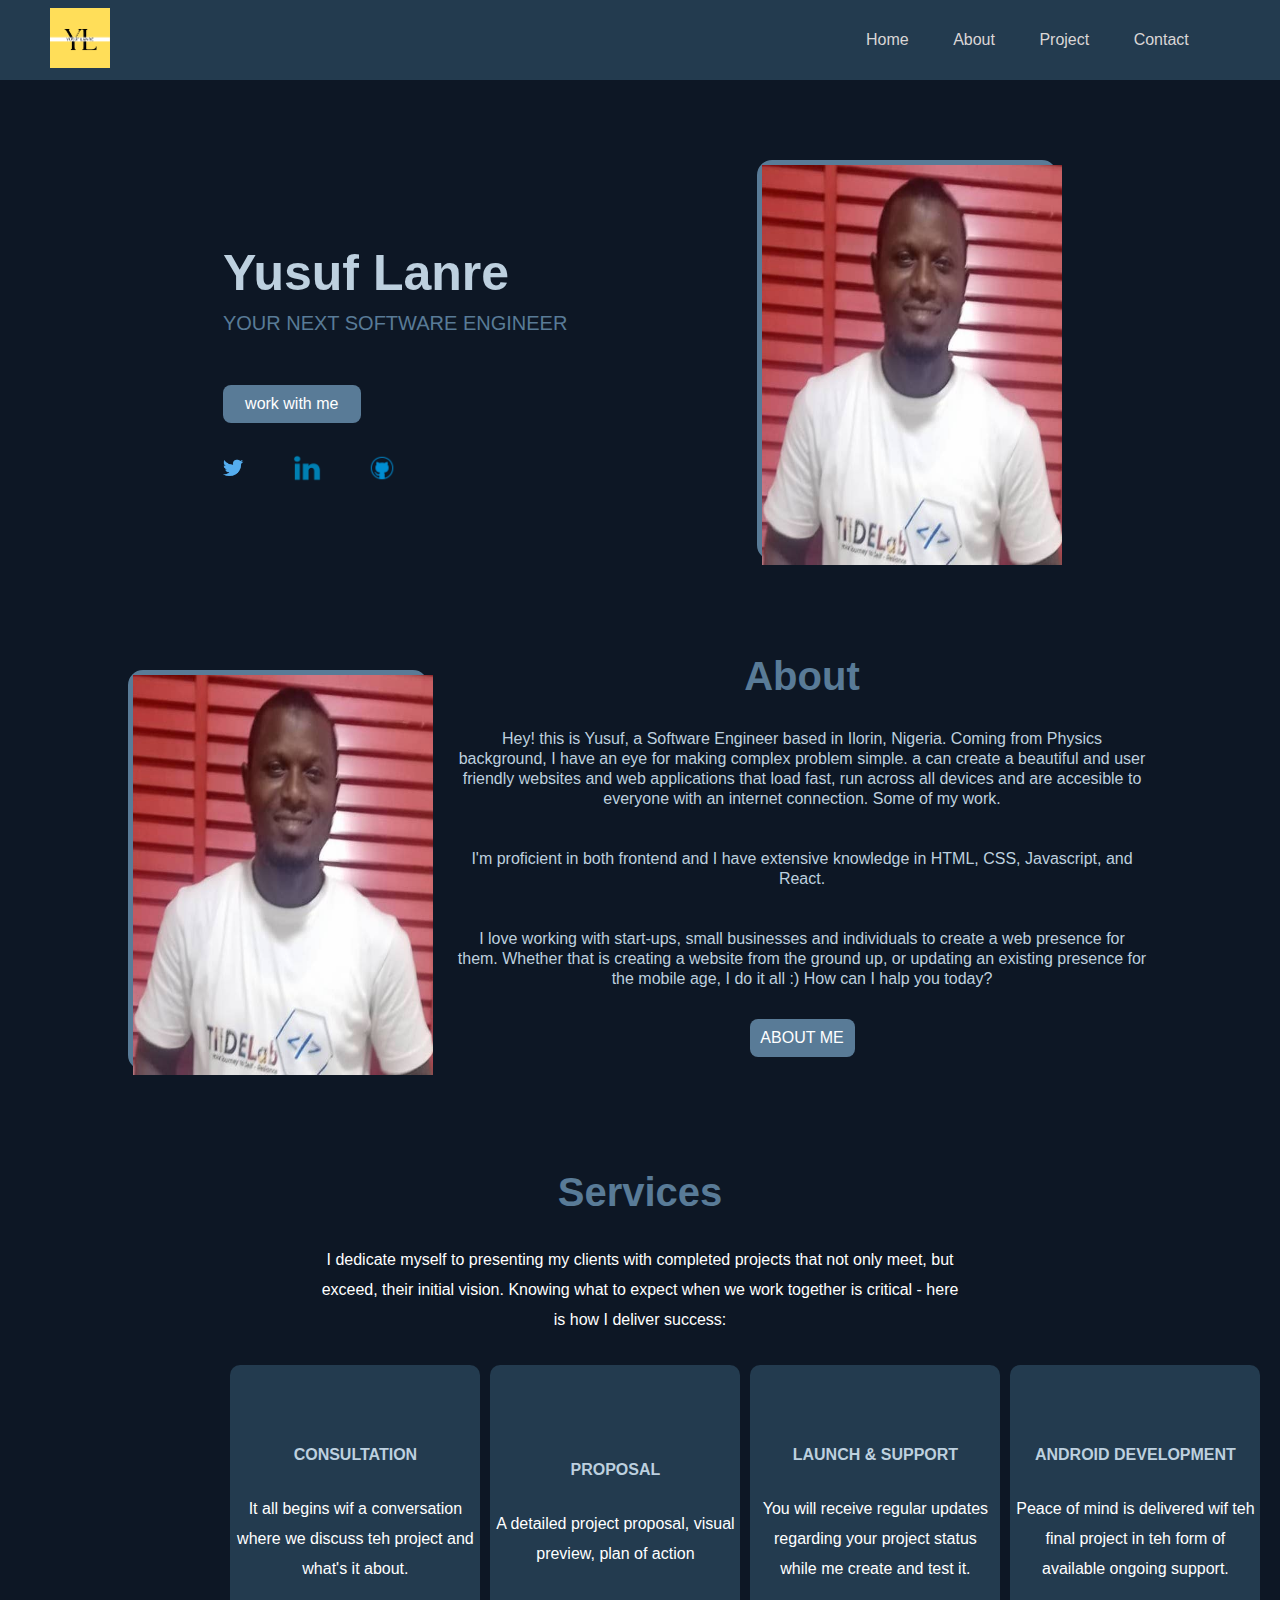
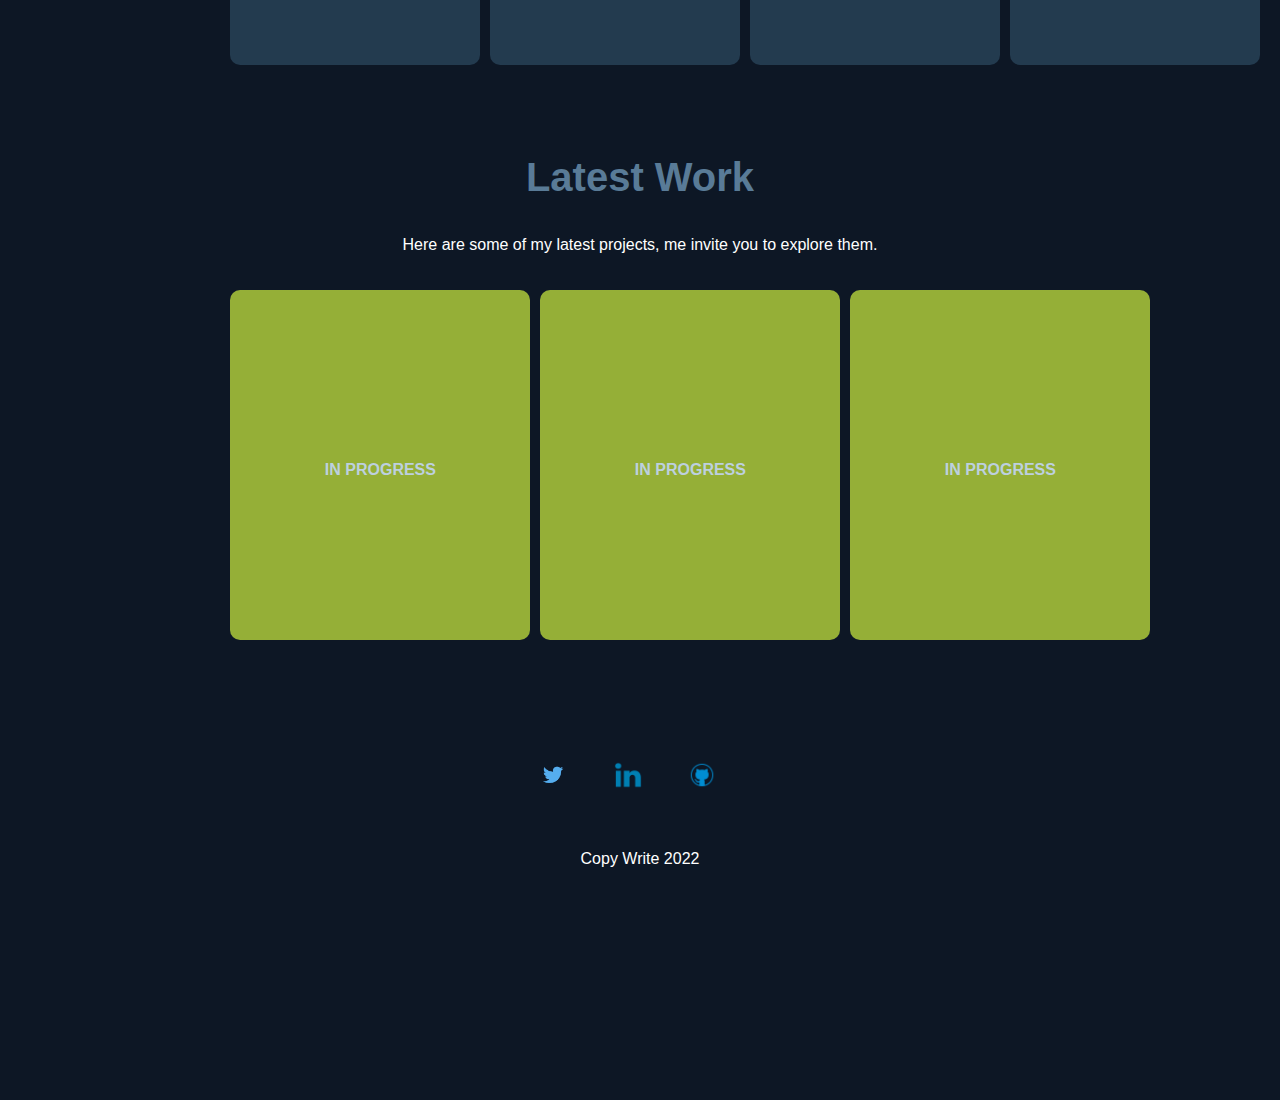
==== home.html @ eb33f9ff "portfolio" ====
<!DOCTYPE html>
<html lang="en">
<head>
    <meta charset="UTF-8">
    <meta http-equiv="X-UA-Compatible" content="IE=edge">
    <meta name="viewport" content="width=device-width, initial-scale=1.0">
    <meta class="description" content="Welcome to my offcial website, kindly explore my skills and expertise andd feel free to contact me">
    <meta class="name">
    <link rel="stylesheet" href="./style.css">
    
    <title>Yusuf Lanre</title>
</head>
<body>

    <!-- Navbar -->
    <header id="main-header">
            <div class="left-section">
                <a href="www.index.html" target="_blank"><img src="./yusful-logo.png" alt="Yusuf Lanre" class="logo"></a>
            </div>
            <div class="right-section">
                <ul class="nav-links">
                    <li><a href="#"></a>Home</li>
                    <li><a href="./about.html"></a>About</li>
                    <li><a href="#"></a>Project</li>
                    <li><a href="#"></a>Contact</li>
                </ul>
            </div>
    </header>

    <!-- introduction session -->
    <section id="intro-section">
        <div class="top-section">
           <div class="author">
               <div class="author-info">
                <h1 class="name">Yusuf Lanre</h1>
                <h3 class="info-heading">YOUR NEXT SOFTWARE ENGINEER</h3>
                <a href="mailto:yousoophlekan@gmail.com" class="btn">work with me</a>
               </div>

                <!-- social links -->
                <div class="social-links">
                    <ul>
                        <li class="s-link"><img src="./twitter-icon.png" alt="twitter" width="30"><a href="https://twitter.com/yusfulcoder" target="_blank"></a></li>
                        <li class="s-link"><img src="./Linkedin-PNG.png" alt="twitter" width="30"><a href="https://www.linkedin.com/in/yusuf-olanrewaju-saheed" target="_blank"></a></li>
                        <li class="s-link"><img src="./git_github.png" alt="twitter" width="30"><a href="https://github.com/yousful" target="_blank"></a></li>
                    </ul>
                </div>
           </div>

           <!-- author image -->
            <div class="author-img">
                <img class="img-style" src="./yusful image.jpeg" alt="yusuf photo" width="300" height="400" border-radius="5">
            </div>
        </div>
    </section>
    <div id="about-section">
        <div class="middle-section">
            <!-- author image -->
            <div class="author-img">
                <img class="img-style" src="./yusful image.jpeg" alt="yusuf photo" width="300" height="400">
            </div>
        <div id="about">
            <div class="about-info"><h3>About</h3></div>
            
           <p class="about">
            Hey! this is Yusuf, a Software Engineer based in Ilorin, Nigeria. Coming from Physics background, I have an eye for making complex problem simple. a can create a beautiful and user friendly websites and web applications that load fast, run across all devices and are accesible to everyone with an internet connection. Some of my work.
           </p>
           <p class="about">
            I'm proficient in both frontend and I have extensive knowledge in HTML, CSS, Javascript, and React.
           </p>
           <p class="about">
            I love working with start-ups, small businesses and individuals to create a web presence for them. Whether that is creating a website from the ground up, or updating an existing presence for the mobile age, I do it all :) How can I halp you today?
           </p>

            <a href="mailto:yousoophlekan@gmail.com" class="btn-1">ABOUT ME</a>

        </div>
    </div>
    <div id="services-section">
        <div class="services">
            <div class="service-heading"><h3>Services</h3>
            </div>
            <div class="service-content">
                <p>
                    I dedicate myself to presenting my clients with completed projects that not only meet, but exceed, their initial vision. Knowing what to expect when we work together is critical - here is how I deliver success:
                </p>
            </div>
        </div>

        <div id="services-list">
            <div class="services-offer">
                <div class="consultation">
                    <h4>CONSULTATION</h4>
                    <p>
                        It all begins wif a conversation where we discuss teh project and what's it about.
                    </p>
                </div>
                <div class="proposal">
                    <h4>PROPOSAL</h4>
                    <p>
                        A detailed project proposal, visual preview, plan of action
                    </p>
                </div>
                <div class="launch">
                    <h4>LAUNCH & SUPPORT</h4>
                    <p>
                        You will receive regular updates regarding your project status while me create and test it.
                    </p>
                </div>
                <div class="app-dev">
                    <h4>ANDROID DEVELOPMENT</h4>
                    <p>
                        Peace of mind is delivered wif teh final project in teh form of available ongoing support.
                    </p>
                </div>
            </div>
        </div>
    </div>

    <!-- latest-work section -->

    <div id="work-section">
        <div class="services">
            <div class="service-heading"><h3>Latest Work</h3>
            </div>
            <div class="service-content">
                <p>
                    Here are some of my latest projects, me invite you to explore them.
                </p>
            </div>
        </div>

    <div id="latest-work">
        <div class="services-offer">
            <div class="website">
                <h4>IN PROGRESS</h4>
                
            </div>
            <div class="iOS-app">
                <h4>IN PROGRESS</h4>
    
            </div>
            <div class="Android-app">
                <h4>IN PROGRESS</h4>
               
            </div>
        </div>
    </div>
</div>

<div id="footer">
    <div id="footer-links">
        <div class="author">
            <!-- social links -->
            <div class="social-links">
                <ul>
                    <li><img src="./twitter-icon.png" alt="twitter" width="30"><a href="" target="_blank"></a></li>
                    <li><img src="./Linkedin-PNG.png" alt="twitter" width="30"><a href="" target="_blank"></a></li>
                    <li><img src="./git_github.png" alt="twitter" width="30"><a href="" target="_blank"></a></li>
                </ul>
            </div>
            <div class="author-info">
               <p> Copy Write 2022</p>
              </div>
       </div>  
    </div>
</div>

</body>
</html>
---- style.css ----
*{
    margin: 0;
    padding: 0;
    box-sizing: border-box;
}

body{
    font-family: 'Lucida Sans', 'Lucida Sans Regular', 'Lucida Grande', 'Lucida Sans Unicode', Geneva, Verdana, sans-serif;
    background-color:#0d1725;
    padding-top: 90px;
    height: 2700px;
}

/* navbar */
#main-header{
    background-color: rgb(35, 59, 79);
    color: rgb(218, 214, 214);
    display: flex;
    height: 80px;
    flex-direction: row;
    align-items: center;
    position: fixed;
    top:0px;
    left: 0px;
    right: 0px;
}

.right-section{
    width: 30%;
    margin-right: 50px;
}

.left-section{
    flex: 1;
    margin-left: 50px;
}
.logo{
    width: 60px;
}
.navbar{
    display: grid;
    grid-template-columns: auto 1fr;
    align-items: center;
}

ul{
    list-style: none;
}

li{
    display: inline-block;
    padding: 20px;
}

 li:hover{
     background-color: #0d1725;
     cursor: pointer;
 }
/* intro session */

#intro-section{
    width: 80%;
   margin: auto;
}

.top-section{
    display: flex;
    flex: 1;
    align-items: center;
    justify-content: space-around;
    margin-top: 30px;
}

.author{
    display: flex;
    flex-direction: column;
}

/* author image */
.author-img{
    border: 5px solid rgb(89, 123, 151);
    height: 400px;
    width: 300px;
    margin-top: 40px;
    margin-bottom: 10px;
    border-radius: 15px;
}


.name{
    font-size: 50px;
    font-weight: 600;
    margin-bottom: 10px;
    padding-top: 60px;
    color: rgb(189, 208, 223);
}

.info-heading{
    font-size: 20px;
    font-weight: 200;
    color: rgb(89, 123, 151);
}

.btn{
    text-decoration: none;
    background-color: rgb(89, 123, 151);
    color: #fff;
    padding: 10px;
    display:inline-block;
    border: none;
    border-radius: 8px;
    margin-top: 50px;
    width: 40%;
    text-align: center;
}
/* social links */
.social-links{
   margin-top: 10px;
   margin-left: -25px;   
}

.s-link:hover{
    width: 35px;
    cursor: pointer;
}

/* About section */
#about-section{
    width: 80%;
   margin: auto;
   padding-top: 60px;
}

.middle-section{
    display: flex;
    align-items: center;
    justify-content: space-between;
}
#about{
    width: 700px;
    display: flex;
    flex-direction: column;
    flex: 1ß;
    align-items: center;
}

/* .about-info{
    margin-bottom: 10px;
    padding: 0px;
} */

h3{
    color: rgb(89, 123, 151);
    font-size: 40px;
}

.about{
    color: rgb(189, 208, 223);
    font-size: 16px;
    /* justify-content: center; */
    line-height: 20px;
}

.btn-1{
    text-decoration: none;
    background-color: rgb(89, 123, 151);
    color: #fff;
    padding: 10px;
    display:inline-block;
    border: none;
    border-radius: 8px;
    margin-top: 20px;
    width: 15%;
    text-align: center;
}
/* Services section */
#services-section{
    width: 80%;
   margin: auto;
   padding-top: 90px;
}

.services{
    width: 80%;
    margin: auto;
    display: flex;
    flex-direction: column;
    align-items: center;
}

.service-content{
        color: rgb(189, 208, 223);
        font-size: 16px;
        justify-content: center;
        line-height: 30px;
}

#service-list{
    width: 80%;
   margin: auto;
   padding-top: 90px;
}

.services-offer{
    display: grid;
    grid-template-columns: 1fr 1fr 1fr 1fr;
    column-gap: 10px;
    margin-top: 20px;
}

.consultation, .proposal, .launch, .app-dev{
    height: 300px;
    width: 250px;
    background-color: rgb(35, 59, 79);
    align-content: center;
    border: none;
    border-radius: 10px;
}

.consultation:hover{
    background-color: rgb(89, 123, 151);
    height: 310px;
    width: 255px;
}
.proposal:hover{
    background-color: rgb(89, 123, 151);
    height: 310px;
    width: 255px;
}
.launch:hover{
    background-color: rgb(89, 123, 151);
    height: 310px;
    width: 255px;
}
.app-dev:hover{
    background-color: rgb(89, 123, 151);
    height: 310px;
    width: 255px;
}

h4{
    color: rgb(189, 208, 223);
    text-align: center;
    margin-top: 10px;
}

p{
    color: #fff;
    text-align: center;
    line-height: 30px;
    margin-top: 20px;
    padding: 10px 5px
}

p:hover{
    font-weight: 500;
}

/* latest-work section */

#work-section{
    width: 80%;
   margin: auto;
   padding-top: 90px;
}

.website, .iOS-app, .Android-app{
    height: 350px;
    width: 300px;
    background-color: rgb(149, 175, 55);
    align-content: center;
    border: none;
    border-radius: 10px;
}

#footer{
    width: 80%;
    margin: auto;
    padding-top: 90px;
}

#footer-links{
    display: flex;
    flex-direction: column;
    align-items: center;
}
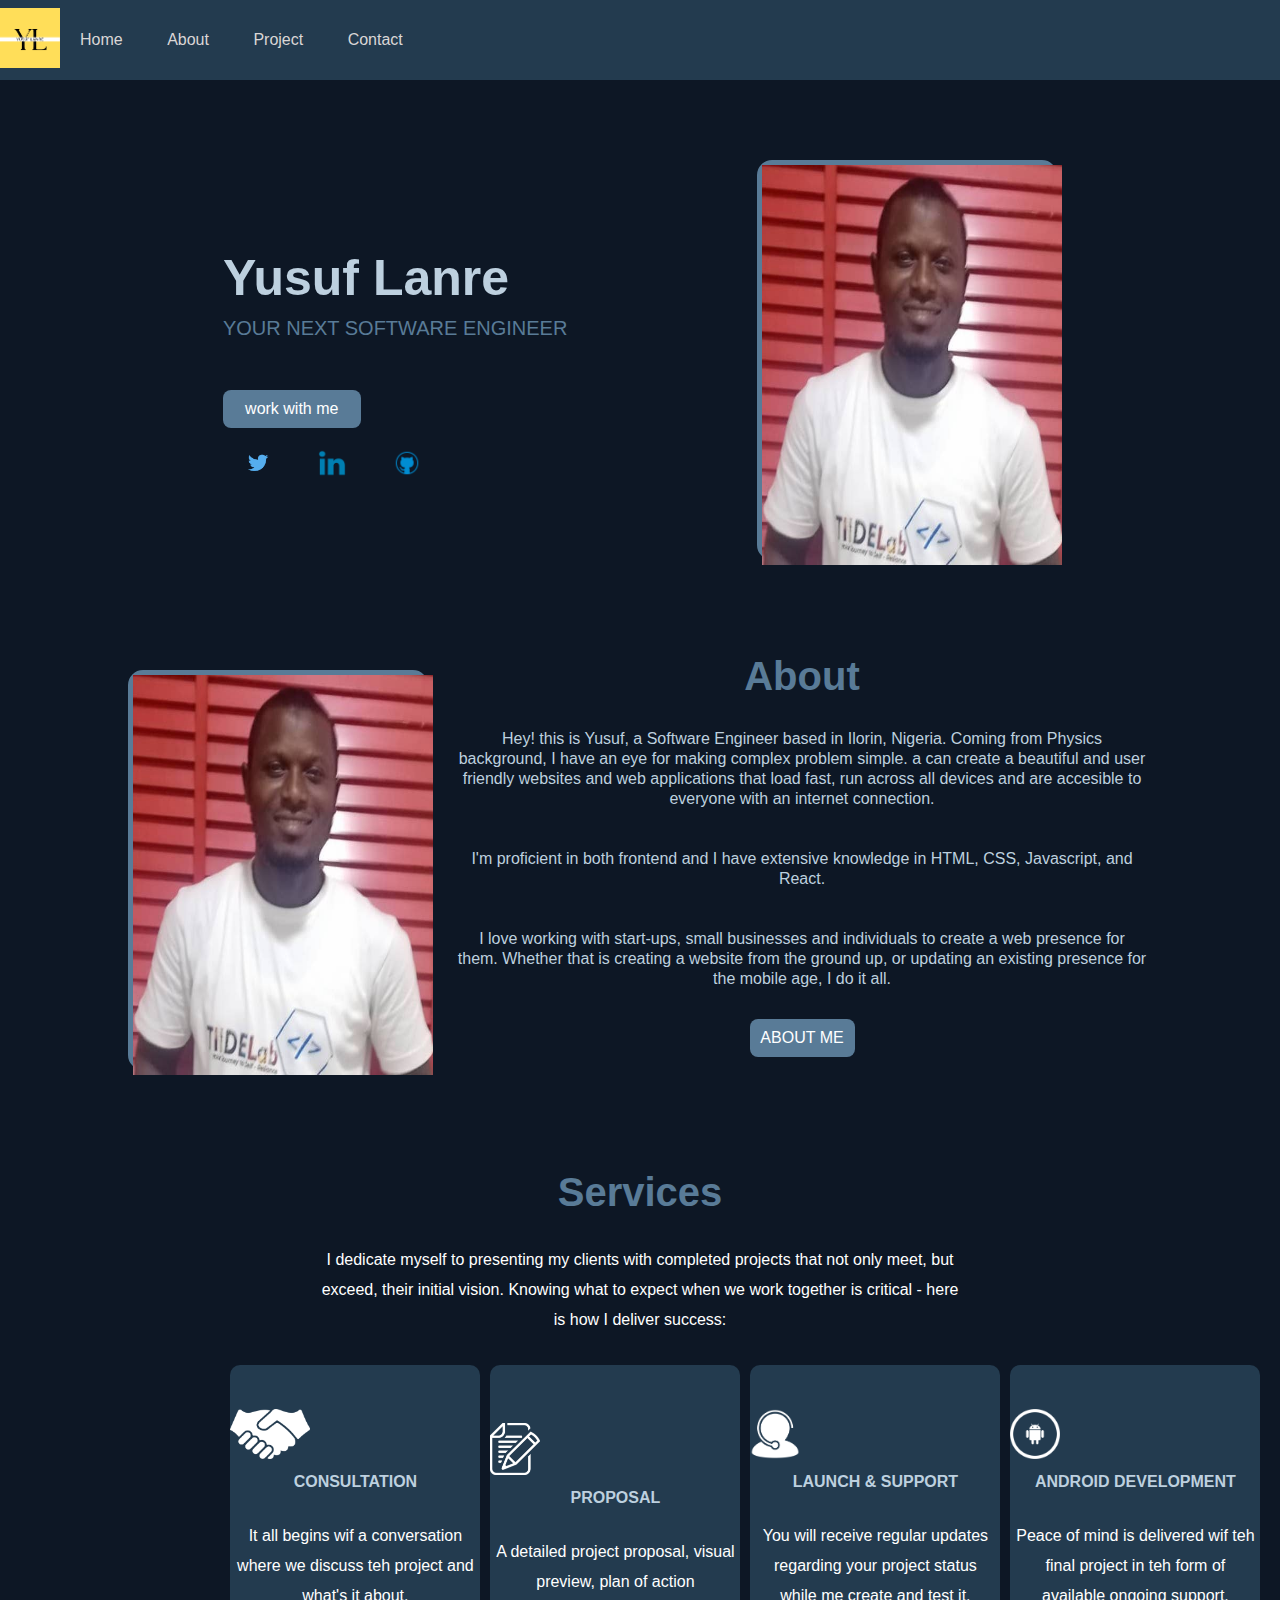
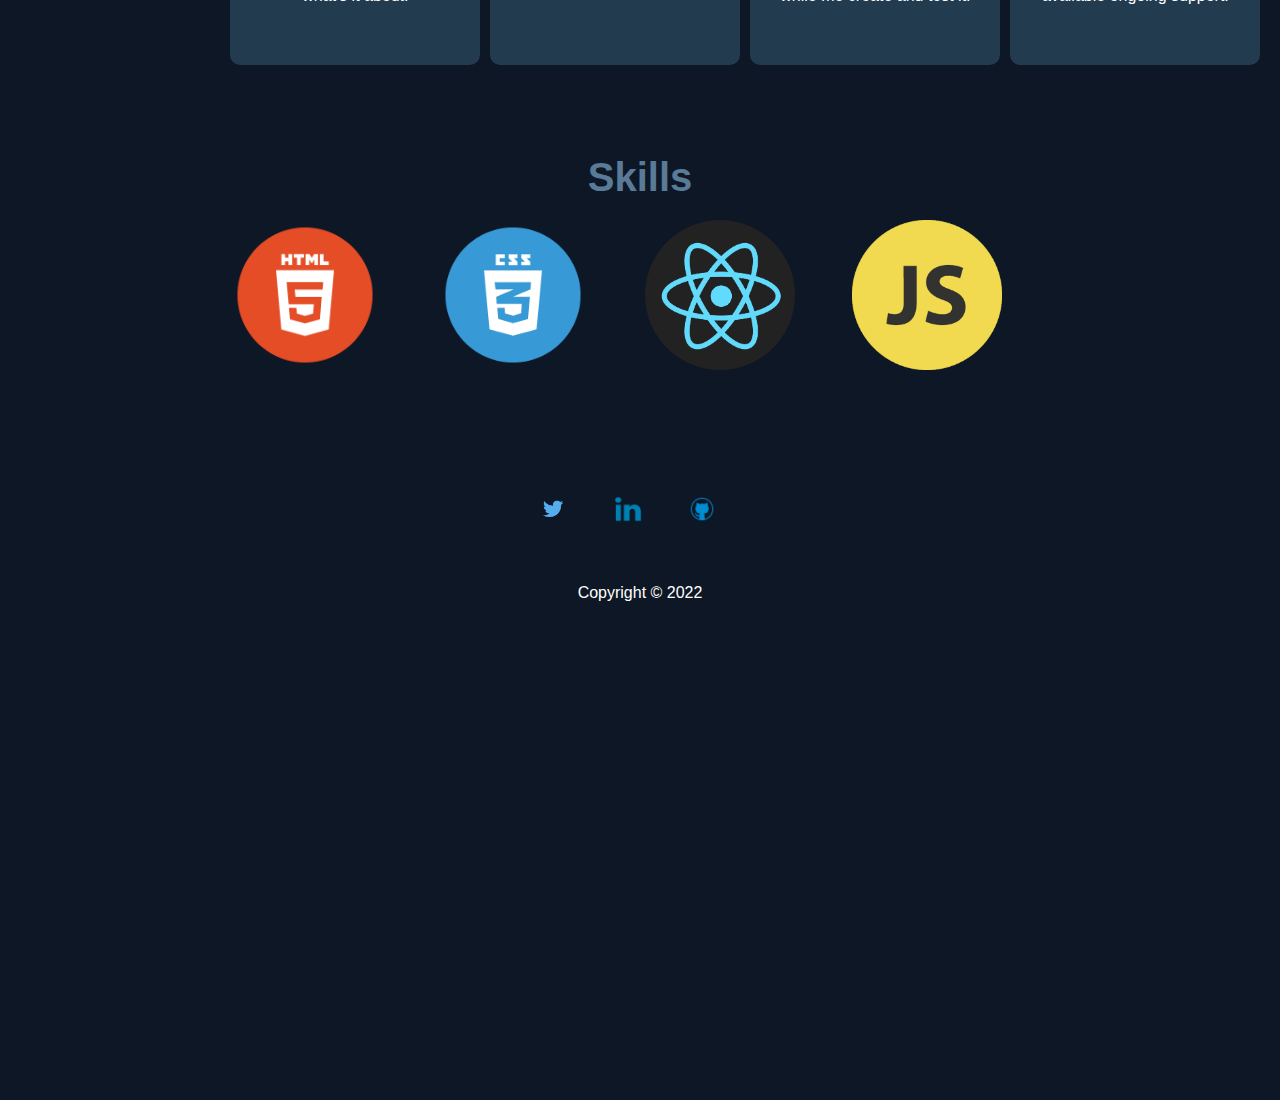
==== commit 8554b040: "portfolio" ====
--- a/home.html
+++ b/home.html
@@ -5,8 +5,8 @@
     <meta http-equiv="X-UA-Compatible" content="IE=edge">
     <meta name="viewport" content="width=device-width, initial-scale=1.0">
     <meta class="description" content="Welcome to my offcial website, kindly explore my skills and expertise andd feel free to contact me">
-    <meta class="name">
-    <link rel="stylesheet" href="./style.css">
+    <link rel="stylesheet" media="screen and (max-width: 760px)" href="./mobile.css">
+    <link rel="stylesheet" media="screen and (min-width:1100px)" href="./style.css">
     
     <title>Yusuf Lanre</title>
 </head>
@@ -14,39 +14,46 @@
 
     <!-- Navbar -->
     <header id="main-header">
-            <div class="left-section">
+            <div>
                 <a href="www.index.html" target="_blank"><img src="./yusful-logo.png" alt="Yusuf Lanre" class="logo"></a>
             </div>
-            <div class="right-section">
-                <ul class="nav-links">
-                    <li><a href="#"></a>Home</li>
-                    <li><a href="./about.html"></a>About</li>
-                    <li><a href="#"></a>Project</li>
-                    <li><a href="#"></a>Contact</li>
+                <ul>
+                    <li><a href="home.html"></a>Home</li>
+                    <li><a href="about.html"></a>About</li>
+                    <li><a href="project.html"></a>Project</li>
+                    <li><a href="mailto:yousoophlekan@gmail.com"></a>Contact</li>
                 </ul>
-            </div>
     </header>
 
     <!-- introduction session -->
     <section id="intro-section">
         <div class="top-section">
-           <div class="author">
                <div class="author-info">
                 <h1 class="name">Yusuf Lanre</h1>
                 <h3 class="info-heading">YOUR NEXT SOFTWARE ENGINEER</h3>
                 <a href="mailto:yousoophlekan@gmail.com" class="btn">work with me</a>
+
+                <!-- social links -->
+                <ul class="social-link">
+                    <li>
+                        <a href="https://twitter.com/yusfulcoder" target="_blank">
+                            <img src="./twitter-icon.png" alt="twitter" width="30">
+                        </a>
+                    </li>
+                    <li>
+                        <a href="https://www.linkedin.com/in/yusuf-olanrewaju-saheed" target="_blank">
+                        <img src="./Linkedin-PNG.png" alt="twitter" width="30">
+                    </a>
+                    </li>
+                    <li>
+                        <a href="https://github.com/yousful" target="_blank">
+                        <img src="./git_github.png" alt="twitter" width="30">
+                        </a>
+                    </li>
+                </ul>
                </div>
 
-                <!-- social links -->
-                <div class="social-links">
-                    <ul>
-                        <li class="s-link"><img src="./twitter-icon.png" alt="twitter" width="30"><a href="https://twitter.com/yusfulcoder" target="_blank"></a></li>
-                        <li class="s-link"><img src="./Linkedin-PNG.png" alt="twitter" width="30"><a href="https://www.linkedin.com/in/yusuf-olanrewaju-saheed" target="_blank"></a></li>
-                        <li class="s-link"><img src="./git_github.png" alt="twitter" width="30"><a href="https://github.com/yousful" target="_blank"></a></li>
-                    </ul>
-                </div>
-           </div>
-
+            <!-- About Session -->
            <!-- author image -->
             <div class="author-img">
                 <img class="img-style" src="./yusful image.jpeg" alt="yusuf photo" width="300" height="400" border-radius="5">
@@ -63,16 +70,16 @@
             <div class="about-info"><h3>About</h3></div>
             
            <p class="about">
-            Hey! this is Yusuf, a Software Engineer based in Ilorin, Nigeria. Coming from Physics background, I have an eye for making complex problem simple. a can create a beautiful and user friendly websites and web applications that load fast, run across all devices and are accesible to everyone with an internet connection. Some of my work.
+            Hey! this is Yusuf, a Software Engineer based in Ilorin, Nigeria. Coming from Physics background, I have an eye for making complex problem simple. a can create a beautiful and user friendly websites and web applications that load fast, run across all devices and are accesible to everyone with an internet connection.
            </p>
            <p class="about">
             I'm proficient in both frontend and I have extensive knowledge in HTML, CSS, Javascript, and React.
            </p>
            <p class="about">
-            I love working with start-ups, small businesses and individuals to create a web presence for them. Whether that is creating a website from the ground up, or updating an existing presence for the mobile age, I do it all :) How can I halp you today?
+            I love working with start-ups, small businesses and individuals to create a web presence for them. Whether that is creating a website from the ground up, or updating an existing presence for the mobile age, I do it all.
            </p>
 
-            <a href="mailto:yousoophlekan@gmail.com" class="btn-1">ABOUT ME</a>
+            <a href="about.html" class="btn-1">ABOUT ME</a>
 
         </div>
     </div>
@@ -90,24 +97,28 @@
         <div id="services-list">
             <div class="services-offer">
                 <div class="consultation">
+                    <img src="icons/consult.png" width="80">
                     <h4>CONSULTATION</h4>
                     <p>
                         It all begins wif a conversation where we discuss teh project and what's it about.
                     </p>
                 </div>
                 <div class="proposal">
+                    <img src="icons/proposal.png" width="50">
                     <h4>PROPOSAL</h4>
                     <p>
                         A detailed project proposal, visual preview, plan of action
                     </p>
                 </div>
                 <div class="launch">
+                    <img src="icons/supportIcon.png" width="50">
                     <h4>LAUNCH & SUPPORT</h4>
                     <p>
                         You will receive regular updates regarding your project status while me create and test it.
                     </p>
                 </div>
                 <div class="app-dev">
+                    <img src="icons/android.png" width="50">
                     <h4>ANDROID DEVELOPMENT</h4>
                     <p>
                         Peace of mind is delivered wif teh final project in teh form of available ongoing support.
@@ -121,28 +132,23 @@
 
     <div id="work-section">
         <div class="services">
-            <div class="service-heading"><h3>Latest Work</h3>
-            </div>
-            <div class="service-content">
-                <p>
-                    Here are some of my latest projects, me invite you to explore them.
-                </p>
+            <div class="service-heading"><h3>Skills</h3>
             </div>
         </div>
 
     <div id="latest-work">
         <div class="services-offer">
-            <div class="website">
-                <h4>IN PROGRESS</h4>
-                
+            <div class="html">
+                <img src="icons/html2.webp" width="150">
             </div>
-            <div class="iOS-app">
-                <h4>IN PROGRESS</h4>
-    
+            <div class="css">
+                <img src="icons/css.webp" width="150">
             </div>
-            <div class="Android-app">
-                <h4>IN PROGRESS</h4>
-               
+            <div class="react">
+                <img src="icons/reactjs.png" width="150">
+            </div>
+            <div class="Javascript">
+                <img src="icons/javascript.png" width="150">
             </div>
         </div>
     </div>
@@ -154,13 +160,25 @@
             <!-- social links -->
             <div class="social-links">
                 <ul>
-                    <li><img src="./twitter-icon.png" alt="twitter" width="30"><a href="" target="_blank"></a></li>
-                    <li><img src="./Linkedin-PNG.png" alt="twitter" width="30"><a href="" target="_blank"></a></li>
-                    <li><img src="./git_github.png" alt="twitter" width="30"><a href="" target="_blank"></a></li>
+                    <li>
+                        <a href="https://twitter.com/yusfulcoder" target="_blank">
+                            <img src="./twitter-icon.png" alt="twitter" width="30">
+                        </a>
+                    </li>
+                    <li>
+                        <a href="https://www.linkedin.com/in/yusuf-olanrewaju-saheed" target="_blank">
+                        <img src="./Linkedin-PNG.png" alt="twitter" width="30">
+                    </a>
+                    </li>
+                    <li>
+                        <a href="https://github.com/yousful" target="_blank">
+                        <img src="./git_github.png" alt="twitter" width="30">
+                        </a>
+                    </li>
                 </ul>
             </div>
             <div class="author-info">
-               <p> Copy Write 2022</p>
+               <p>Copyright &copy; 2022</p>
               </div>
        </div>  
     </div>
--- a/mobile.css
+++ b/mobile.css
@@ -0,0 +1,313 @@
+*{
+    margin: 0;
+    padding: 0;
+    box-sizing: border-box;
+}
+
+body{
+    font-family: 'Lucida Sans', 'Lucida Sans Regular', 'Lucida Grande', 'Lucida Sans Unicode', Geneva, Verdana, sans-serif;
+    background-color:#0d1725;
+    padding-top: 90px;
+    height: 200px;
+}
+
+/* navbar */
+#main-header{
+    background-color: rgb(35, 59, 79);
+    color: rgb(218, 214, 214);
+    display: flex;
+    height: 80px;
+    flex-direction: row;
+    align-items: center;
+    position: fixed;
+    top:0px;
+    left: 0px;
+    right: 0px;
+    justify-content: space-between;
+}
+
+/* .right-section{
+    width: 30%;
+    margin-left: 50px;
+} */
+
+/* .left-section{
+    flex: 1;
+    margin-left: 50px;
+} */
+.logo{
+    width: 40px;
+    margin-left: 50px;
+}
+
+#main-header ul{
+    display: flex;
+    align-items: center;
+    list-style: none;
+    margin-right: 50px;
+}
+/* .navbar{
+    display: grid;
+    grid-template-columns: auto 1fr;
+    align-items: center;
+} */
+
+li{
+    padding: 20px;
+}
+
+ li:hover{
+     background-color: #0d1725;
+     cursor: pointer;
+ }
+/* intro session */
+
+#intro-section{
+    width: 80%;
+   margin: auto;
+}
+
+.top-section{
+    display: flex;
+    flex: 1;
+    align-items: center;
+    justify-content: space-around;
+    margin-top: 30px;
+}
+
+.author{
+    display: flex;
+    flex-direction: column;
+}
+
+/* author image */
+.author-img{
+    border: 5px solid rgb(89, 123, 151);
+    height: 200px;
+    width: 100px;
+    margin-top: 40px;
+    margin-bottom: 10px;
+    border-radius: 15px;
+}
+
+
+.name{
+    font-size: 30px;
+    font-weight: 600;
+    margin-bottom: 10px;
+    padding-top: 60px;
+    color: rgb(189, 208, 223);
+}
+
+.info-heading{
+    font-size: 15px;
+    font-weight: 100;
+    color: rgb(89, 123, 151);
+}
+
+.btn{
+    text-decoration: none;
+    background-color: rgb(89, 123, 151);
+    color: #fff;
+    padding: 10px;
+    display:inline-block;
+    border: none;
+    border-radius: 8px;
+    margin-top: 50px;
+    width: 30%;
+    text-align: center;
+}
+
+.btn:hover{
+    color: rgb(89, 123, 151);
+    background-color: #090e15;
+}
+/* social links */
+/* .social-links{
+   margin-top: 10px;
+   margin-left: -25px;   
+} */
+
+ul{
+    display: flex;
+    list-style: none;
+    align-items: center;
+}
+
+.s-link:hover{
+    width: 35px;
+    /* margin-left: -10px; */
+}
+
+.img-style{
+    border-radius: 10px;
+    margin-top: -15px;
+    margin-left: -15px;
+}
+
+/* About section */
+#about-section{
+    width: 80%;
+   margin: auto;
+   padding-top: 60px;
+}
+
+.middle-section{
+    display: flex;
+    flex-direction: row;
+    align-items: center;
+    justify-content: space-between;
+}
+#about{
+    width: 700px;
+    display: flex;
+    flex-direction: column;
+    flex: 1ß;
+    align-items: center;
+}
+
+/* .about-info{
+    margin-bottom: 10px;
+    padding: 0px;
+} */
+
+h3{
+    color: rgb(89, 123, 151);
+    font-size: 40px;
+}
+
+.about{
+    color: rgb(189, 208, 223);
+    font-size: 16px;
+    /* justify-content: center; */
+    line-height: 20px;
+}
+
+.btn-1{
+    text-decoration: none;
+    background-color: rgb(89, 123, 151);
+    color: #fff;
+    padding: 10px;
+    display:inline-block;
+    border: none;
+    border-radius: 8px;
+    margin-top: 20px;
+    width: 15%;
+    text-align: center;
+}
+
+.btn-1:hover{
+    color: rgb(89, 123, 151);
+    background-color: #090e15;
+}
+/* Services section */
+#services-section{
+    width: 80%;
+   margin: auto;
+   padding-top: 90px;
+}
+
+.services{
+    width: 80%;
+    margin: auto;
+    display: flex;
+    flex-direction: column;
+    align-items: center;
+}
+
+.service-content{
+        color: rgb(189, 208, 223);
+        font-size: 16px;
+        justify-content: center;
+        line-height: 30px;
+}
+
+#service-list{
+    width: 80%;
+   margin: auto;
+   padding-top: 90px;
+}
+
+.services-offer{
+    display: grid;
+    grid-template-columns: 1fr 1fr 1fr 1fr;
+    column-gap: 10px;
+    margin-top: 20px;
+}
+
+.consultation, .proposal, .launch, .app-dev{
+    height: 200px;
+    width: 100px;
+    background-color: rgb(35, 59, 79);
+    align-content: center;
+    border: none;
+    border-radius: 10px;
+}
+
+.consultation:hover{
+    background-color: rgb(89, 123, 151);
+    height: 210px;
+    width: 105px;
+}
+.proposal:hover{
+    background-color: rgb(89, 123, 151);
+    height: 210px;
+    width: 105px;
+}
+.launch:hover{
+    background-color: rgb(89, 123, 151);
+    height: 210px;
+    width: 105px;
+}
+.app-dev:hover{
+    background-color: rgb(89, 123, 151);
+    height: 210px;
+    width: 105px;
+}
+
+h4{
+    color: rgb(189, 208, 223);
+    text-align: center;
+    margin-top: 15px;
+}
+
+p{
+    color: #fff;
+    text-align: center;
+    line-height: 30px;
+    margin-top: 20px;
+    padding: 10px 5px
+}
+
+p:hover{
+    font-weight: 500;
+}
+
+/* latest-work section */
+
+#work-section{
+    width: 80%;
+   margin: auto;
+   padding-top: 90px;
+}
+
+.website, .iOS-app, .Android-app{
+    height: 250px;
+    width: 200px;
+    background-color: rgb(149, 175, 55);
+    align-content: center;
+    border: none;
+    border-radius: 10px;
+}
+
+#footer{
+    width: 50%;
+    margin: auto;
+    padding-top: 90px;
+}
+
+#footer-links{
+    display: flex;
+    flex-direction: column;
+    align-items: center;
+}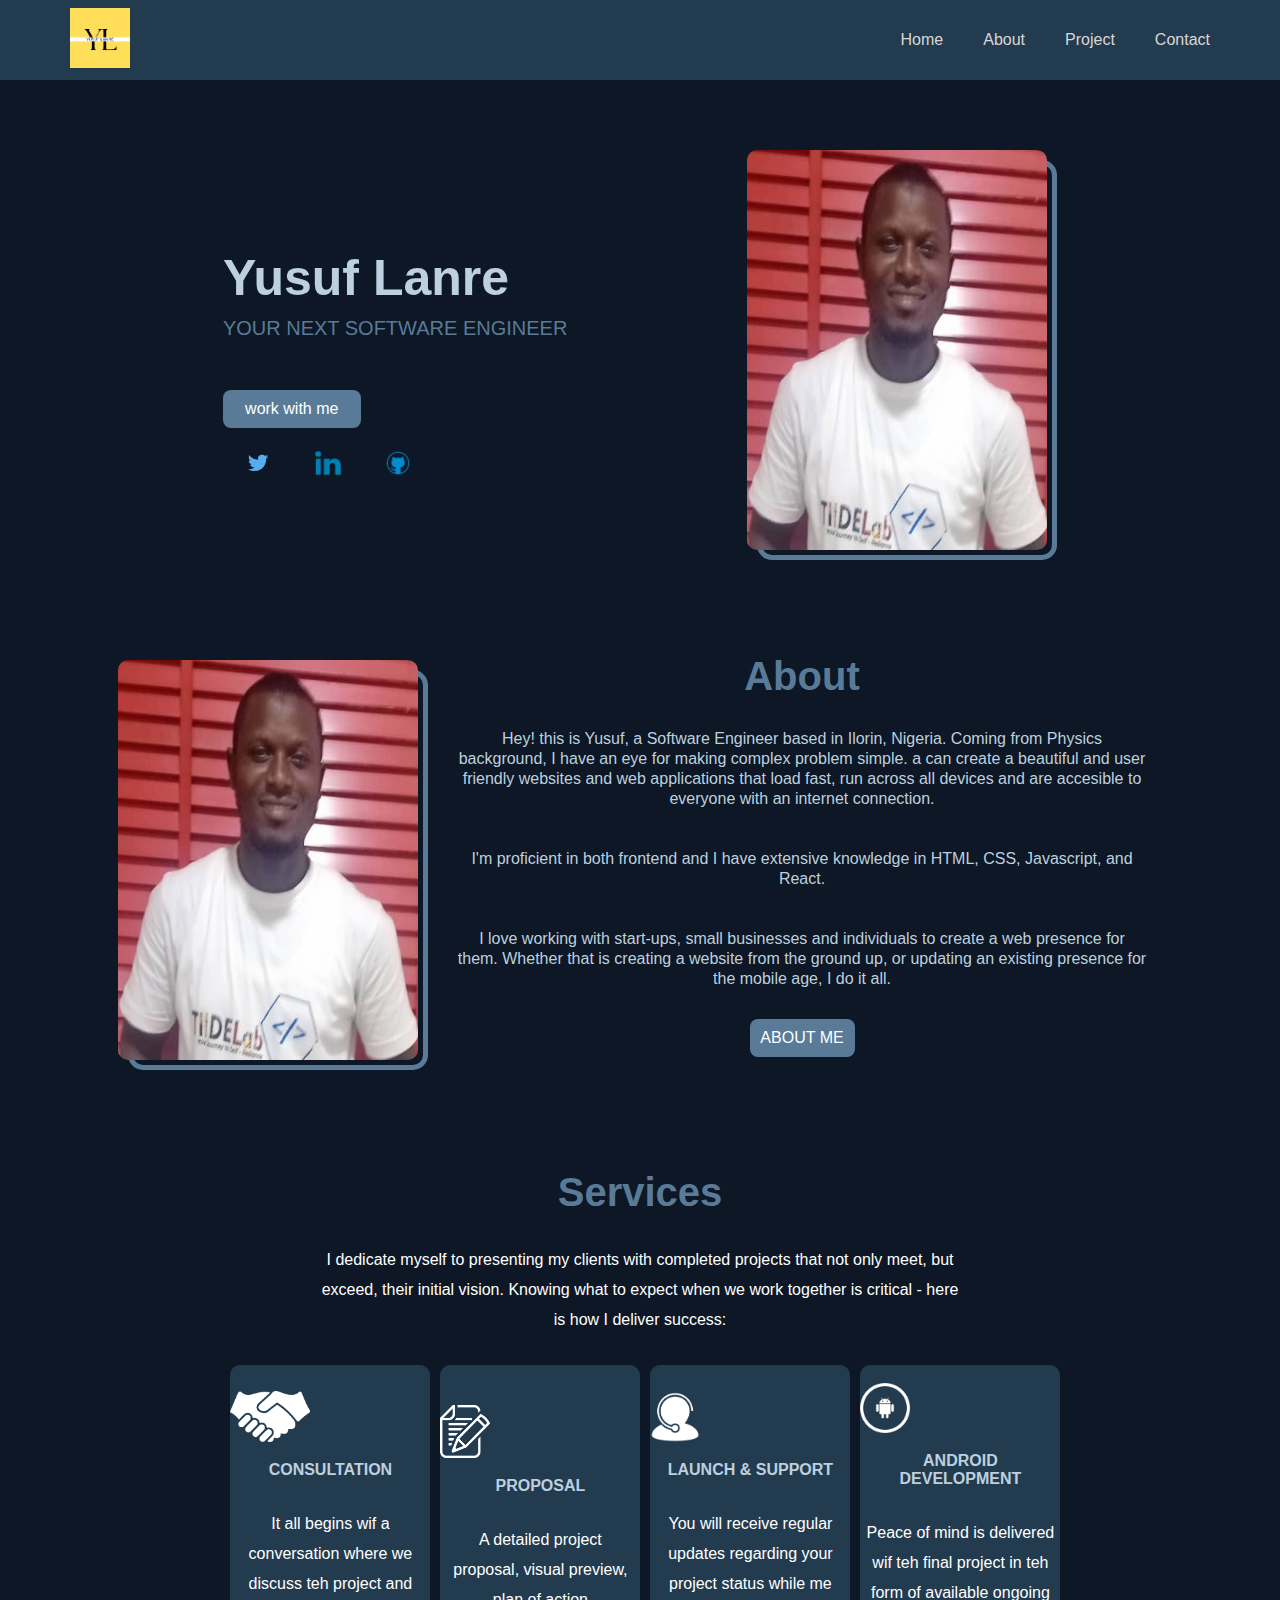
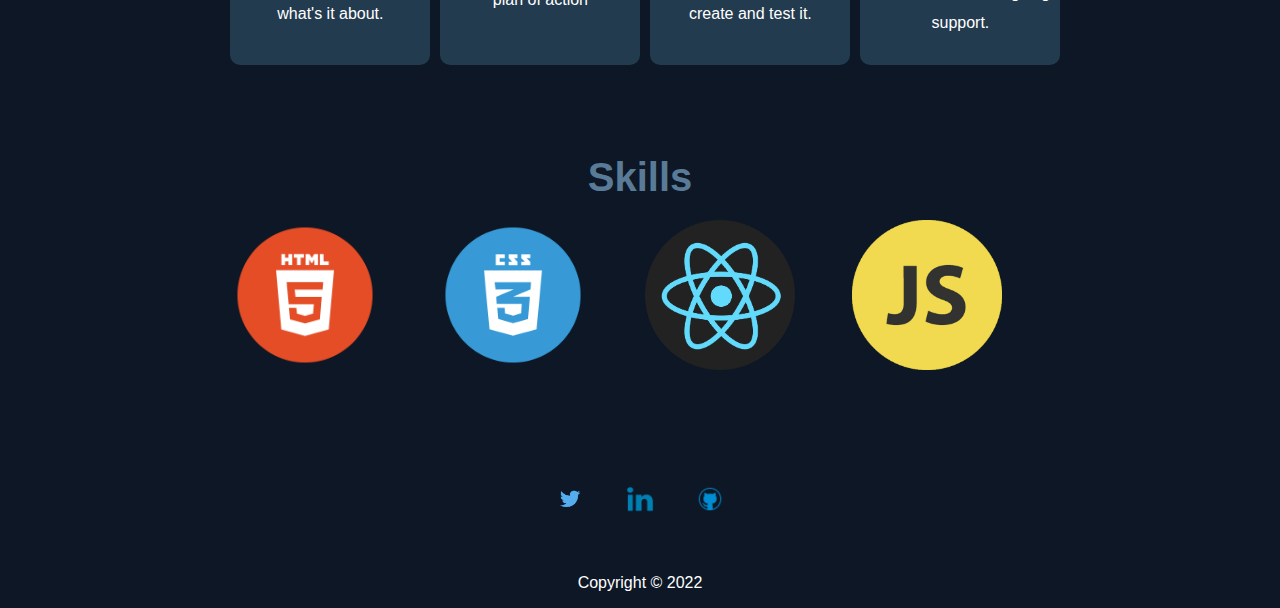
==== commit deec080e: "portfolio" ====
--- a/home.html
+++ b/home.html
@@ -5,8 +5,8 @@
     <meta http-equiv="X-UA-Compatible" content="IE=edge">
     <meta name="viewport" content="width=device-width, initial-scale=1.0">
     <meta class="description" content="Welcome to my offcial website, kindly explore my skills and expertise andd feel free to contact me">
-    <link rel="stylesheet" media="screen and (max-width: 760px)" href="./mobile.css">
-    <link rel="stylesheet" media="screen and (min-width:1100px)" href="./style.css">
+    <link rel="stylesheet" media="screen and (max-width: 1100px)" href="./mobile.css">
+    <link rel="stylesheet" media="screen and (min-width:768px)" href="./style.css">
     
     <title>Yusuf Lanre</title>
 </head>
--- a/style.css
+++ b/style.css
@@ -8,7 +8,7 @@
     font-family: 'Lucida Sans', 'Lucida Sans Regular', 'Lucida Grande', 'Lucida Sans Unicode', Geneva, Verdana, sans-serif;
     background-color:#0d1725;
     padding-top: 90px;
-    height: 2700px;
+    height: 200px;
 }
 
 /* navbar */
@@ -23,32 +23,36 @@
     top:0px;
     left: 0px;
     right: 0px;
-}
-
-.right-section{
+    justify-content: space-between;
+}
+
+/* .right-section{
     width: 30%;
-    margin-right: 50px;
-}
-
-.left-section{
+    margin-left: 50px;
+} */
+
+/* .left-section{
     flex: 1;
     margin-left: 50px;
-}
+} */
 .logo{
     width: 60px;
-}
-.navbar{
+    margin-left: 70px;
+}
+
+#main-header ul{
+    display: flex;
+    align-items: center;
+    list-style: none;
+    margin-right: 50px;
+}
+/* .navbar{
     display: grid;
     grid-template-columns: auto 1fr;
     align-items: center;
-}
-
-ul{
-    list-style: none;
-}
+} */
 
 li{
-    display: inline-block;
     padding: 20px;
 }
 
@@ -113,15 +117,32 @@
     width: 40%;
     text-align: center;
 }
+
+.btn:hover{
+    color: rgb(89, 123, 151);
+    background-color: #090e15;
+}
 /* social links */
-.social-links{
+/* .social-links{
    margin-top: 10px;
    margin-left: -25px;   
+} */
+
+ul{
+    display: flex;
+    list-style: none;
+    align-items: center;
 }
 
 .s-link:hover{
     width: 35px;
-    cursor: pointer;
+    /* margin-left: -10px; */
+}
+
+.img-style{
+    border-radius: 10px;
+    margin-top: -15px;
+    margin-left: -15px;
 }
 
 /* About section */
@@ -173,6 +194,11 @@
     width: 15%;
     text-align: center;
 }
+
+.btn-1:hover{
+    color: rgb(89, 123, 151);
+    background-color: #090e15;
+}
 /* Services section */
 #services-section{
     width: 80%;
@@ -210,7 +236,7 @@
 
 .consultation, .proposal, .launch, .app-dev{
     height: 300px;
-    width: 250px;
+    width: 200px;
     background-color: rgb(35, 59, 79);
     align-content: center;
     border: none;
@@ -220,28 +246,28 @@
 .consultation:hover{
     background-color: rgb(89, 123, 151);
     height: 310px;
-    width: 255px;
+    width: 205px;
 }
 .proposal:hover{
     background-color: rgb(89, 123, 151);
     height: 310px;
-    width: 255px;
+    width: 205px;
 }
 .launch:hover{
     background-color: rgb(89, 123, 151);
     height: 310px;
-    width: 255px;
+    width: 205px;
 }
 .app-dev:hover{
     background-color: rgb(89, 123, 151);
     height: 310px;
-    width: 255px;
+    width: 205px;
 }
 
 h4{
     color: rgb(189, 208, 223);
     text-align: center;
-    margin-top: 10px;
+    margin-top: 15px;
 }
 
 p{
@@ -283,4 +309,6 @@
     display: flex;
     flex-direction: column;
     align-items: center;
-}+}
+
+@media only screen and (min-width: 600px)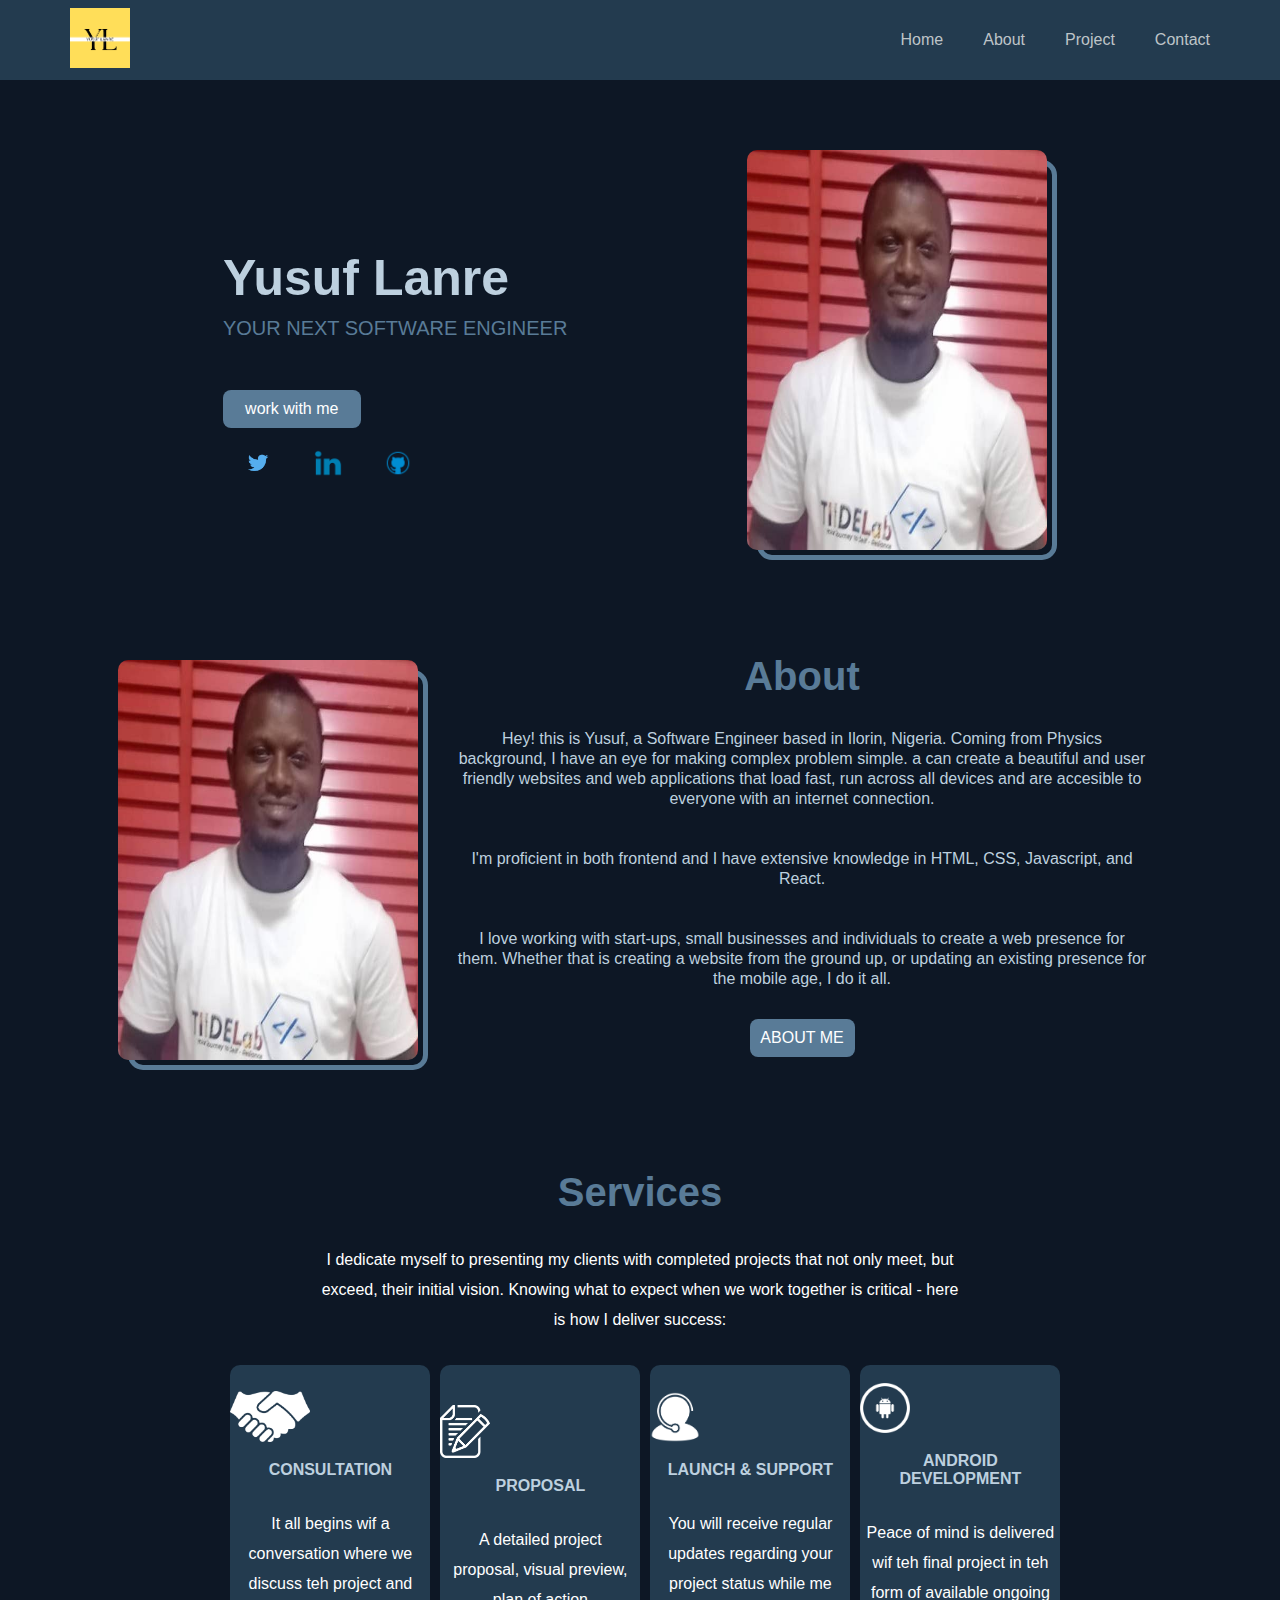
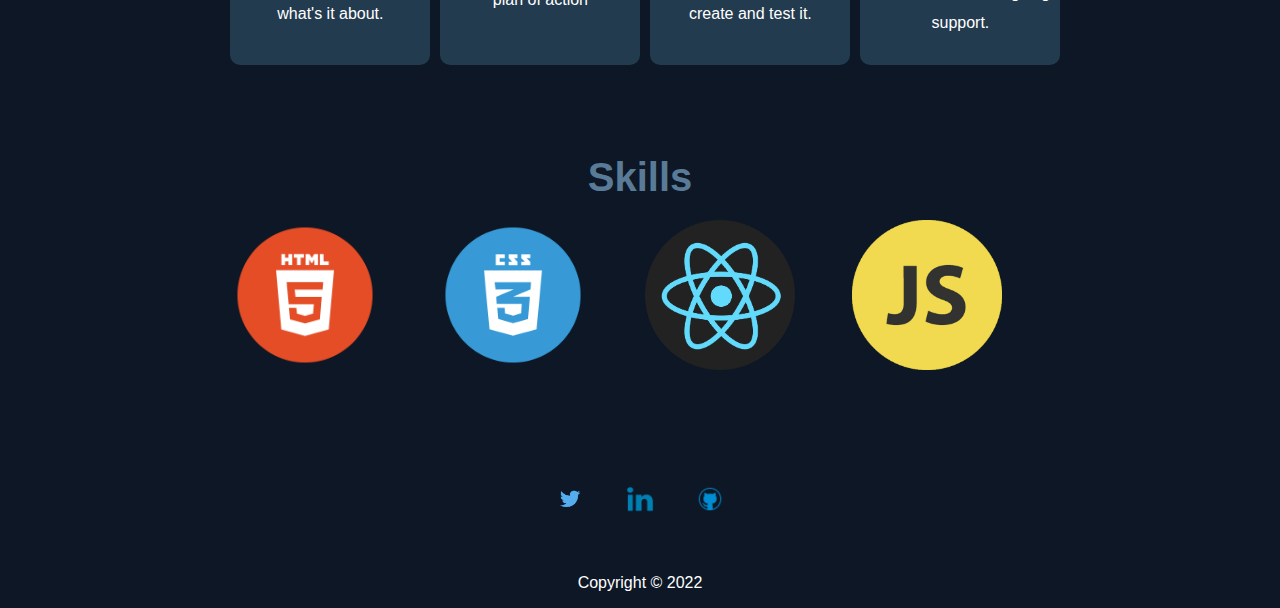
==== commit d8bf31b4: "portfolio" ====
--- a/home.html
+++ b/home.html
@@ -15,13 +15,13 @@
     <!-- Navbar -->
     <header id="main-header">
             <div>
-                <a href="www.index.html" target="_blank"><img src="./yusful-logo.png" alt="Yusuf Lanre" class="logo"></a>
+                <a href="/home.html" target="_blank"><img src="./yusful-logo.png" alt="Yusuf Lanre" class="logo"></a>
             </div>
                 <ul>
-                    <li><a href="home.html"></a>Home</li>
-                    <li><a href="about.html"></a>About</li>
-                    <li><a href="project.html"></a>Project</li>
-                    <li><a href="mailto:yousoophlekan@gmail.com"></a>Contact</li>
+                    <li><a href="/home.html">Home</a></li>
+                    <li><a href="/about.html">About</a></li>
+                    <li><a href="/project.html">Project</a></li>
+                    <li><a href="mailto:yousoophlekan@gmail.com">Contact</a></li>
                 </ul>
     </header>
 
--- a/style.css
+++ b/style.css
@@ -54,6 +54,11 @@
 
 li{
     padding: 20px;
+}
+
+a{
+    text-decoration: none;
+    color: rgb(190, 196, 200);
 }
 
  li:hover{
